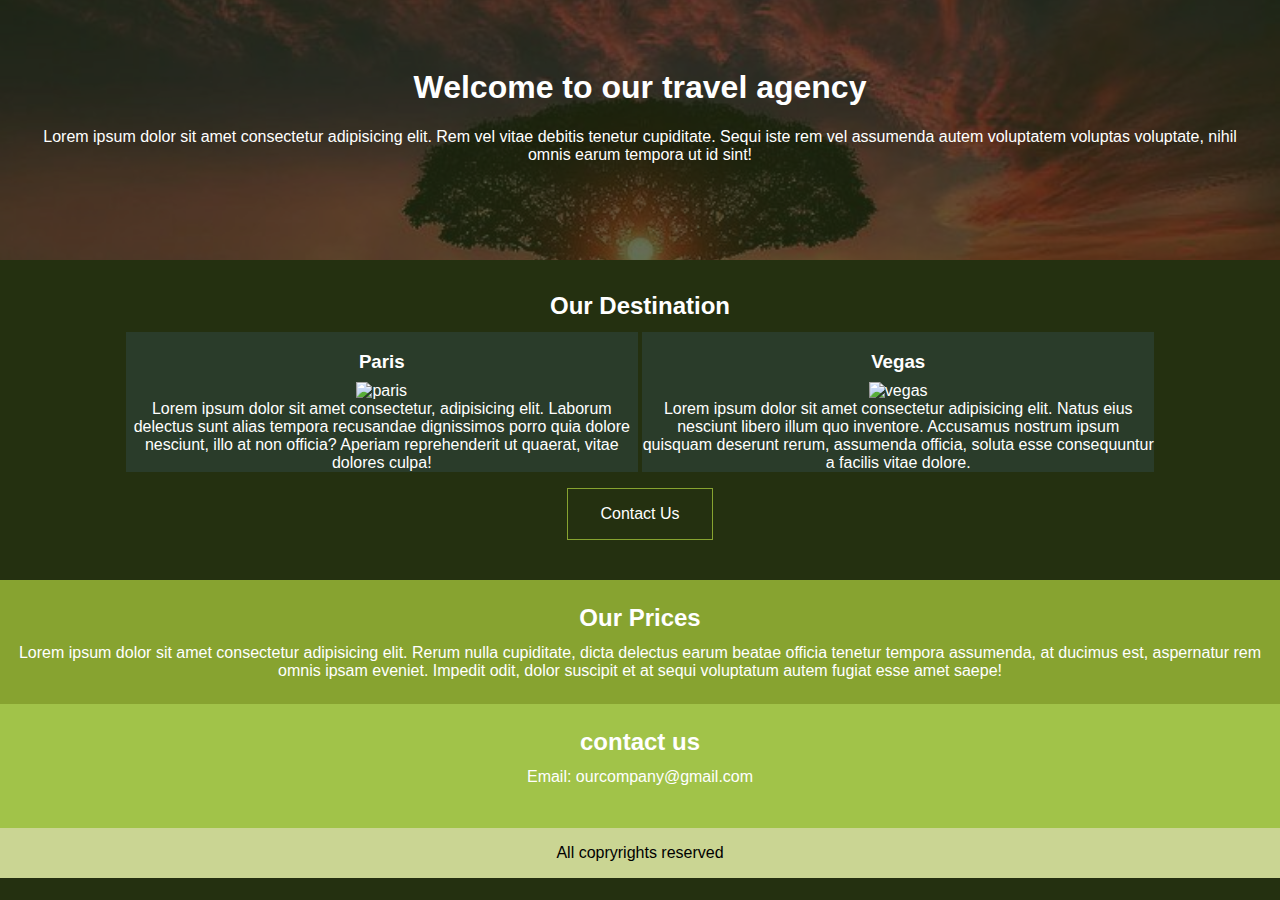
==== index.html @ 842a4153 "make url" ====
<!DOCTYPE html>
<html lang="en">

<head>
    <meta charset="UTF-8">
    <meta http-equiv="X-UA-Compatible" content="IE=edge">
    <meta name="viewport" content="width=<device-width>, initial-scale=1.0">
    <title>Travel Agency</title>
    <link rel="stylesheet" href="../Develop/assets/css/style.css">
</head>

<body>
    <div class="hdr-bg"></div>

    <header id="hdr">
        <div class="content-wrap">
            <h1>Welcome to our travel agency</h1>
            <p>Lorem ipsum dolor sit amet consectetur adipisicing elit. Rem vel vitae debitis tenetur cupiditate. Sequi iste rem vel assumenda autem voluptatem voluptas voluptate, nihil omnis earum tempora ut id sint!</p>
           
    </header>

    <section class="destinations">
        <div class="content-wrap">
            <h2> Our Destination </h2>
            <div class="dest">
                <h3>Paris</h3>
                <img src="./assets/images/paris-eiffel-tower-river-seine-sunset-france-one-most-iconic-landmarks-107376702.jpg" alt="paris" />
                <div class="dest-text">
                    Lorem ipsum dolor sit amet consectetur, adipisicing elit. Laborum delectus sunt alias tempora recusandae dignissimos porro quia dolore nesciunt, illo at non officia? Aperiam reprehenderit ut quaerat, vitae dolores culpa!
                </div>
            </div>
            <div class="dest">
                <h3>Vegas</h3>
                <img src="./assets/images/Bellagio.jpg.webp" alt="vegas" />
                <div class="dest-text">
                    Lorem ipsum dolor sit amet consectetur adipisicing elit. Natus eius nesciunt libero illum quo inventore. Accusamus nostrum ipsum quisquam deserunt rerum, assumenda officia, soluta esse consequuntur a facilis vitae dolore.
                </div>
            </div>
        </div>
        <a href="#contact" class="btn">Contact Us</a>
    </section>
    
    <section class="prices">
        <div class="content-wrap">
            <h2>Our Prices</h2>
            <p>Lorem ipsum dolor sit amet consectetur adipisicing elit. Rerum nulla cupiditate, dicta delectus earum beatae officia tenetur tempora assumenda, at ducimus est, aspernatur rem omnis ipsam eveniet. Impedit odit, dolor suscipit et at sequi voluptatum autem fugiat esse amet saepe!</p>
        
        </div>
    </section>

    <section class="contact" id="contact">
        <div class="content-wrap">
        <h2>contact us</h2>
        <p>Email: ourcompany@gmail.com</p>
        </div>

    </section>

    <footer>
        All copryrights reserved
    </footer>

</body>
</html>
---- Develop/assets/css/style.css ----
body{
    background-color: #243010;
    color: white;
    font-family: Arial, Helvetica, sans-serif;
    text-align: center;
    margin: 0;
}

h2, h3, p {
    margin:0;
}

h2, h3{
    padding-top: 1em;
    padding-bottom: 0.5em;
}

.contact{
    background: #a1c349;
    min-height: 100px;
}

.prices{
    background: #87a330;
    min-height: 100px;
}

#hdr{
    min-height: 220px;
    padding-top: 3em;
    padding-bottom: 0;
    padding-right: 1.5em;
    padding-left: 1.5em;
}


.dest{
    display: inline-block;
    background-color: #2a3c2a;
    width: 40%;
} 

img{
    width: 100%;
}
.btn{
    text-decoration: none;
    color: white;
    padding: 1em 2em;
    border: 1px solid #87a330;
    display: inline-block;
    margin-top: 1em;
    margin-bottom: 1em;

}

.btn:hover{
    background: #a1c349;
}

.hdr-bg{
    background: url('../images/tree-736885__480.jpg');
    background-position: center;
    background-repeat: no-repeat;
    background-size: cover;
    width: 100%;
    min-height:260px;
    position: absolute;
    z-index: -9000;
    opacity: 0.3;
    margin: 0;
}

footer{
    min-height: 50px;
    background: #cad593;
    color:black;
    line-height: 50px;
}
section{
    padding-bottom: 1.5em;
}
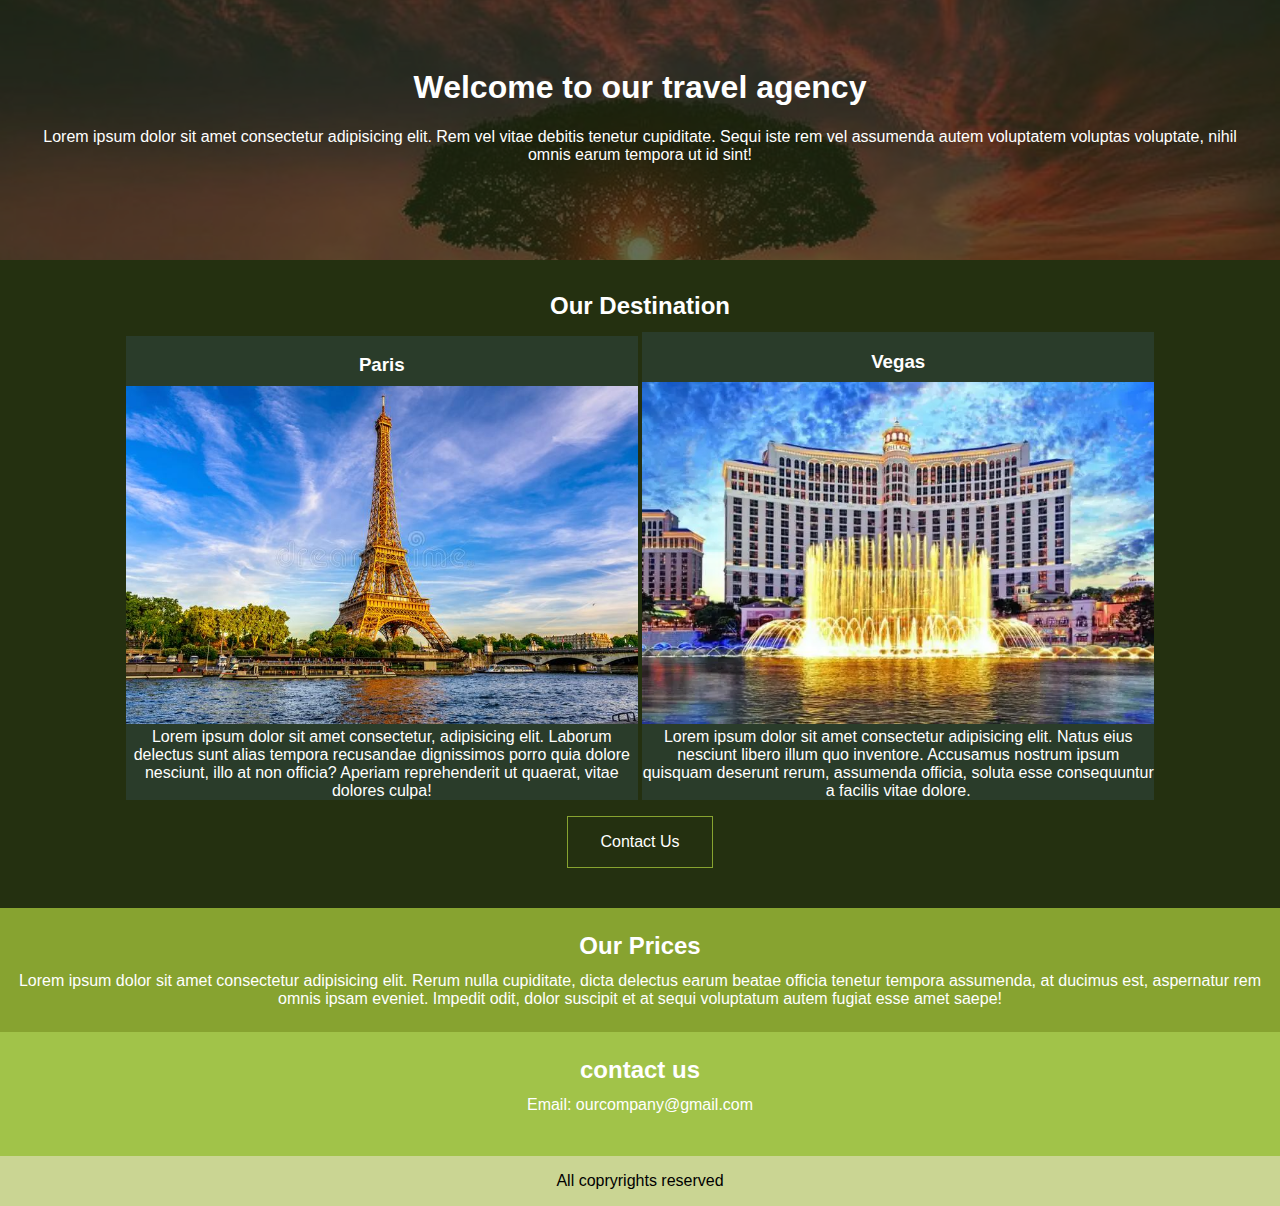
==== commit 779612b5: "change index.html" ====
--- a/index.html
+++ b/index.html
@@ -6,7 +6,7 @@
     <meta http-equiv="X-UA-Compatible" content="IE=edge">
     <meta name="viewport" content="width=<device-width>, initial-scale=1.0">
     <title>Travel Agency</title>
-    <link rel="stylesheet" href="../Develop/assets/css/style.css">
+    <link rel="stylesheet" href="./Develop/assets/css/style.css">
 </head>
 
 <body>
@@ -24,14 +24,14 @@
             <h2> Our Destination </h2>
             <div class="dest">
                 <h3>Paris</h3>
-                <img src="./assets/images/paris-eiffel-tower-river-seine-sunset-france-one-most-iconic-landmarks-107376702.jpg" alt="paris" />
+                <img src="./Develop/assets/images/paris-eiffel-tower-river-seine-sunset-france-one-most-iconic-landmarks-107376702.jpg" alt="paris" />
                 <div class="dest-text">
                     Lorem ipsum dolor sit amet consectetur, adipisicing elit. Laborum delectus sunt alias tempora recusandae dignissimos porro quia dolore nesciunt, illo at non officia? Aperiam reprehenderit ut quaerat, vitae dolores culpa!
                 </div>
             </div>
             <div class="dest">
                 <h3>Vegas</h3>
-                <img src="./assets/images/Bellagio.jpg.webp" alt="vegas" />
+                <img src="./Develop/assets/images/Bellagio.jpg.webp" alt="vegas" />
                 <div class="dest-text">
                     Lorem ipsum dolor sit amet consectetur adipisicing elit. Natus eius nesciunt libero illum quo inventore. Accusamus nostrum ipsum quisquam deserunt rerum, assumenda officia, soluta esse consequuntur a facilis vitae dolore.
                 </div>
